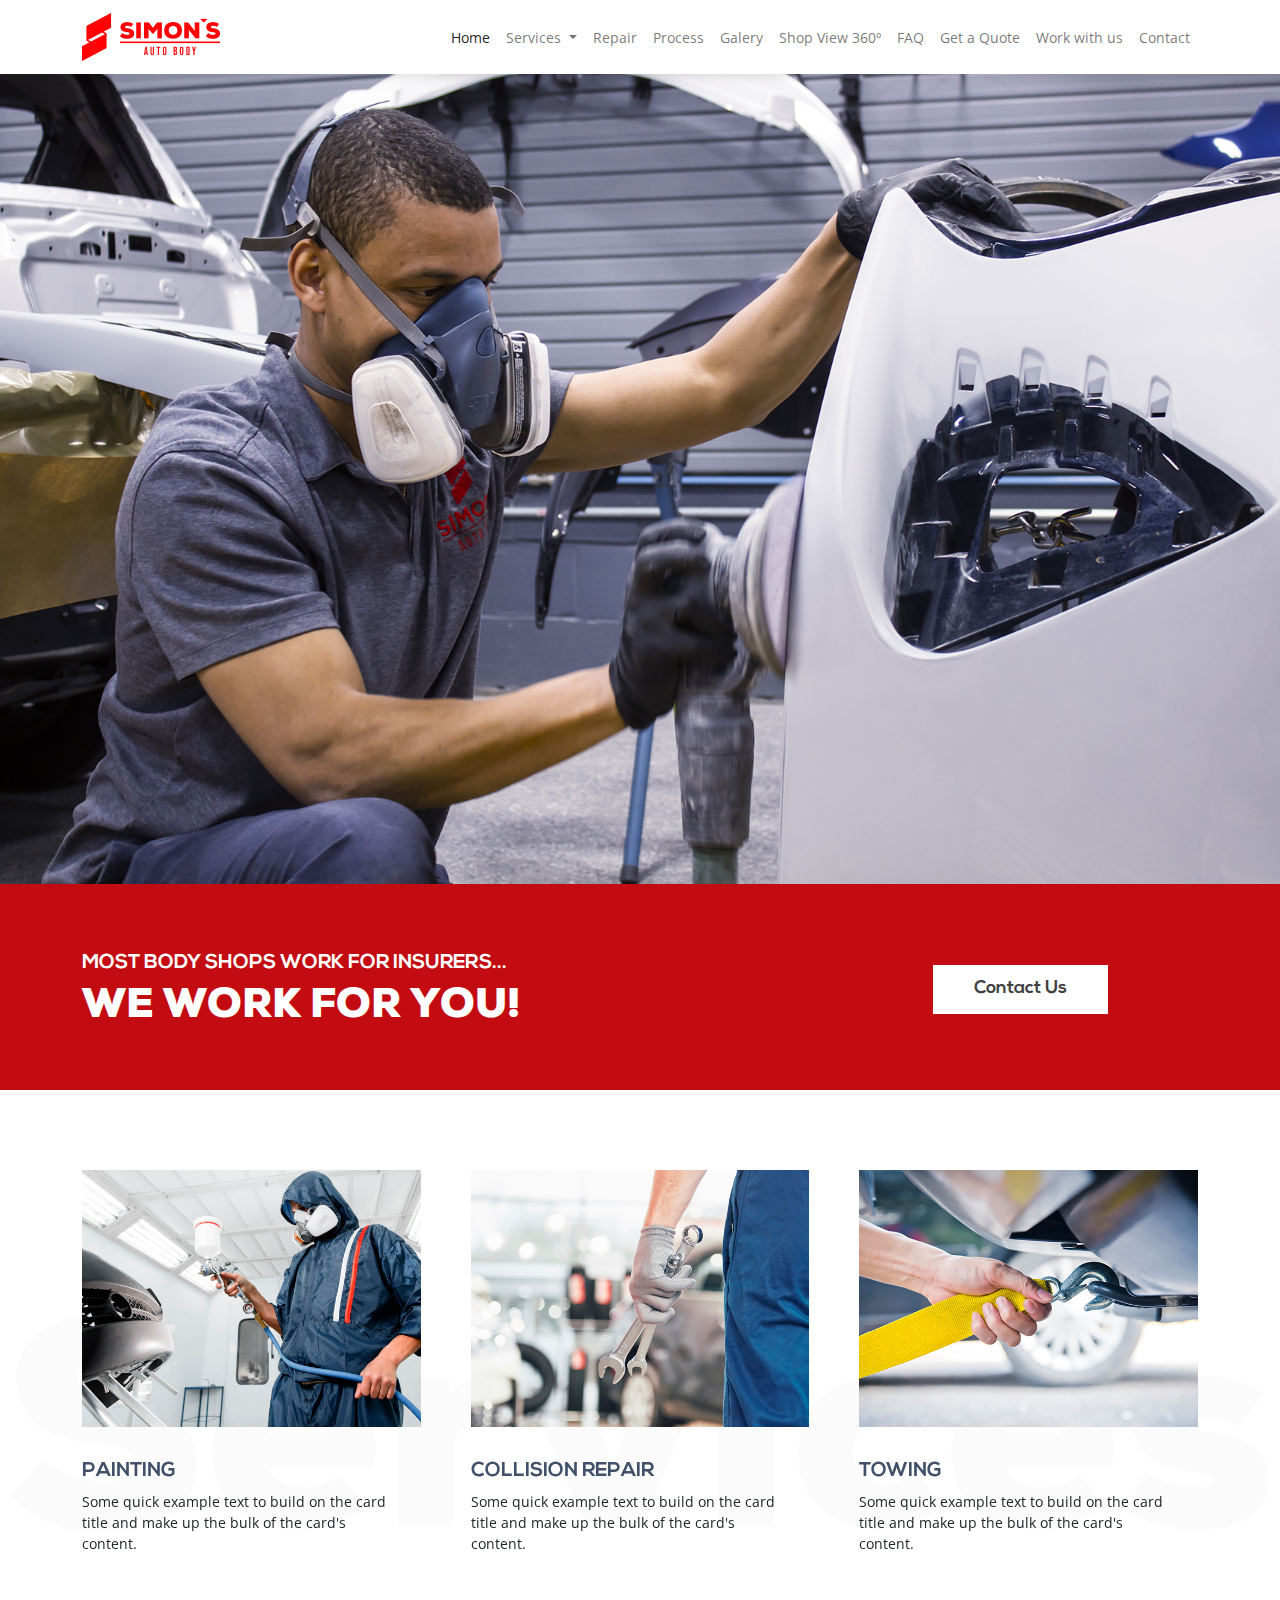
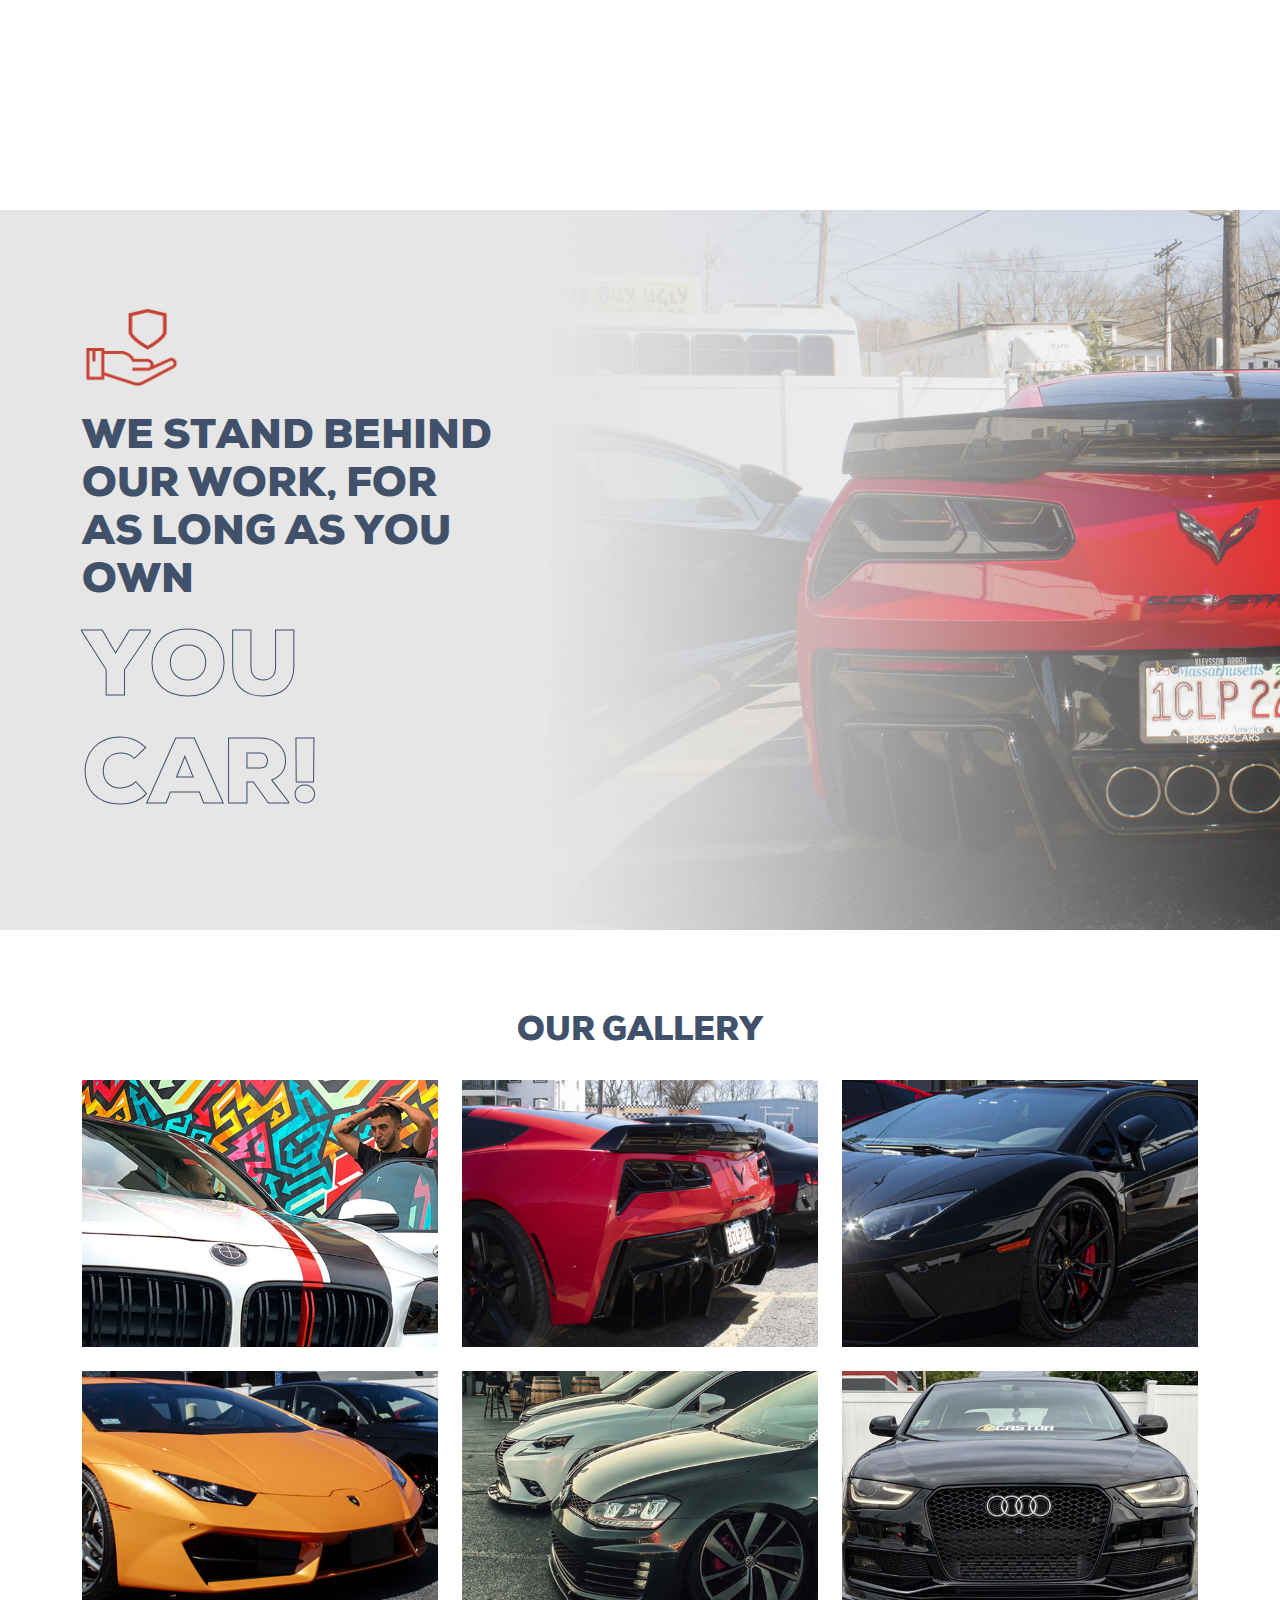
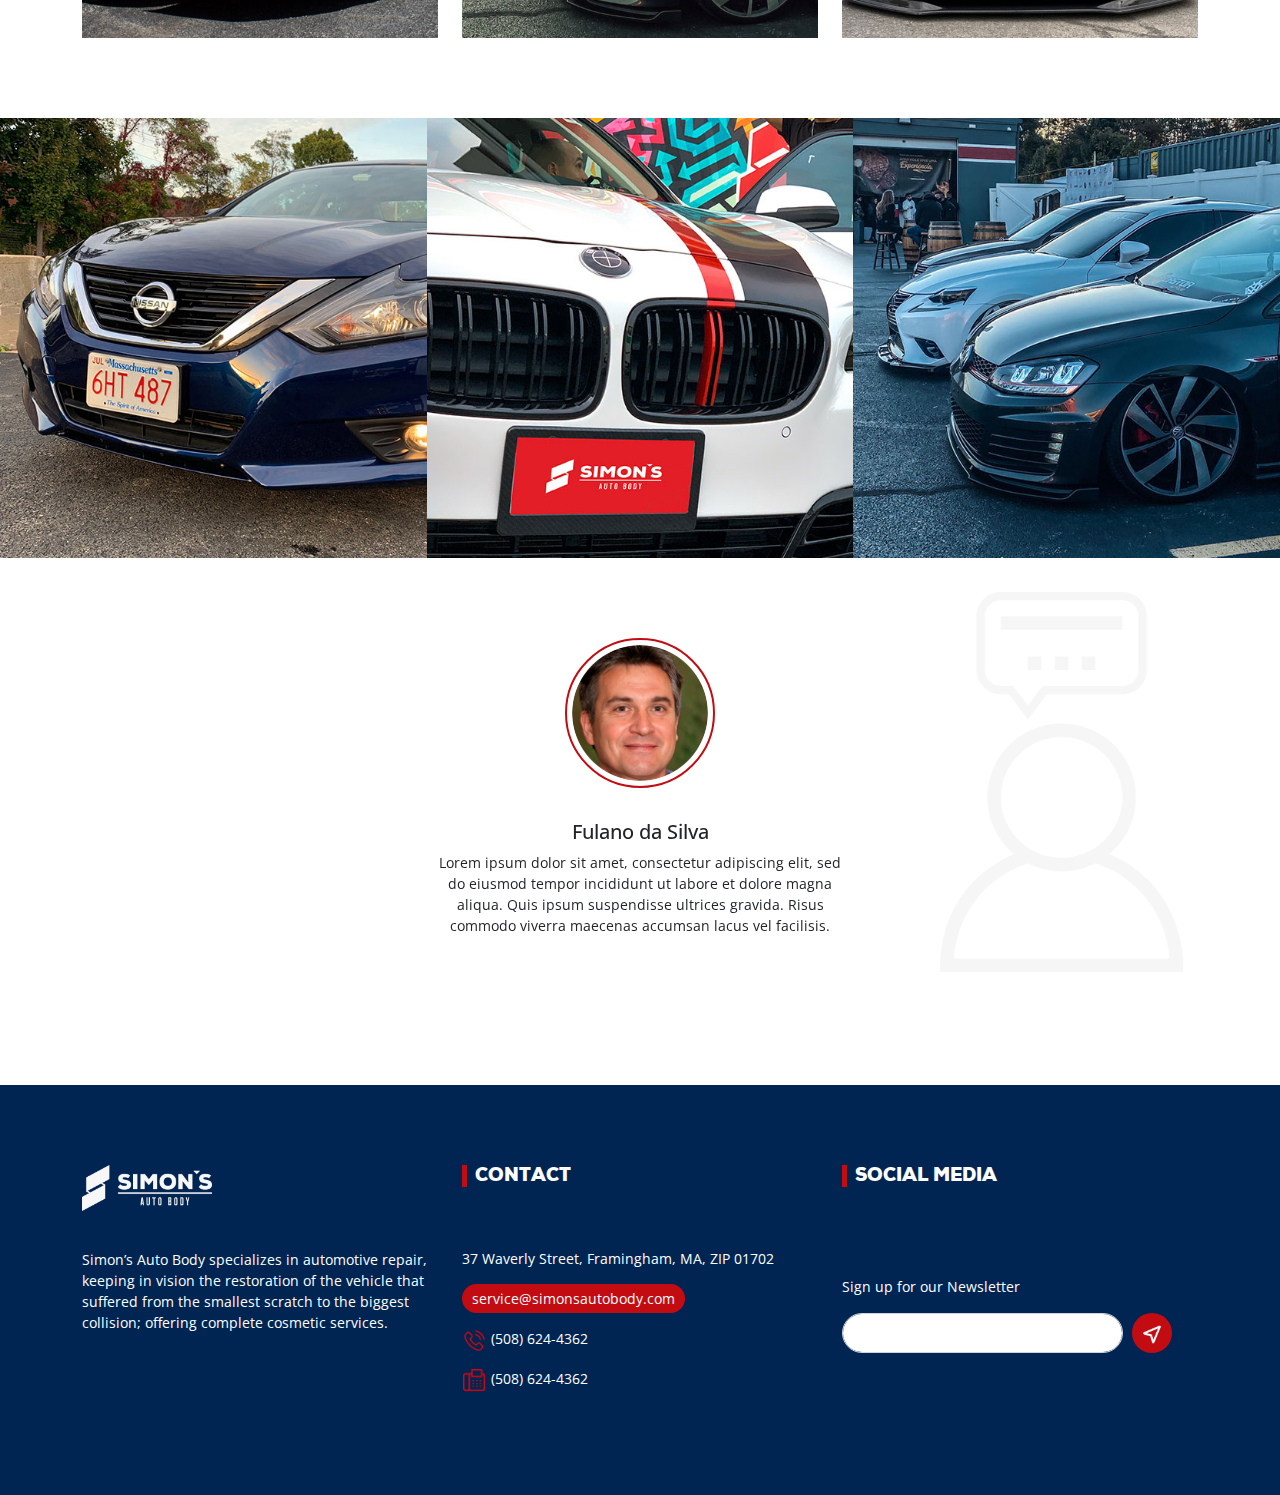
==== index.html @ dc18664b "Initial Commit" ====
<!DOCTYPE html>
<html lang="en">

<head>
    <meta charset="UTF-8">
    <meta http-equiv="X-UA-Compatible" content="IE=edge">
    <meta name="viewport" content="width=device-width, initial-scale=1.0">
    <title>Simon's Auto Body</title>
    <link rel="stylesheet" href="assets/css/bootstrap.min.css">
    <!-- Google Fonts -->
    <link rel="preconnect" href="https://fonts.googleapis.com">
    <link rel="preconnect" href="https://fonts.gstatic.com" crossorigin>
    <link href="https://fonts.googleapis.com/css2?family=Open+Sans:ital,wght@0,300;0,400;0,500;0,600;0,700;0,800;1,300;1,400;1,500;1,600;1,700;1,800&display=swap" rel="stylesheet">
    <!-- Font Awesome -->
    <link rel="stylesheet" href="https://use.fontawesome.com/releases/v5.15.4/css/all.css" integrity="sha384-DyZ88mC6Up2uqS4h/KRgHuoeGwBcD4Ng9SiP4dIRy0EXTlnuz47vAwmeGwVChigm" crossorigin="anonymous">
    <!-- Plugins -->
    <link rel="stylesheet" href="assets/plugins/owl-carousel/assets/owl.carousel.min.css">
    <link rel="stylesheet" href="assets/plugins/owl-carousel/assets/owl.theme.default.min.css">
    <!-- STYLES -->
    <link rel="stylesheet" href="assets/css/font/font.css">
    <link rel="stylesheet" href="assets/css/style.css">
</head>

<body>
    <!-- Main Menu -->
    <nav class="navbar navbar-menu navbar-expand-lg navbar-light">
        <div class="container">
            <a class="navbar-brand" href="#">
                <img src="assets/images/logo.png" alt="SAB">
            </a>
            <button class="navbar-toggler" type="button" data-bs-toggle="collapse" data-bs-target="#navbarSupportedContent" aria-controls="navbarSupportedContent" aria-expanded="false" aria-label="Toggle navigation">
                <span class="navbar-toggler-icon"></span>
            </button>
            <div class="collapse navbar-collapse" id="navbarSupportedContent">
                <ul class="navbar-nav ms-auto mb-2 mb-lg-0">
                    <li class="nav-item">
                        <a class="nav-link active" aria-current="page" href="#">Home</a>
                    </li>
                    <li class="nav-item dropdown">
                        <a class="nav-link dropdown-toggle" href="#" id="navbarDropdown" role="button" data-bs-toggle="dropdown" aria-expanded="false">
                        Services 
                        </a>
                        <ul class="dropdown-menu" aria-labelledby="navbarDropdown">
                            <li><a class="dropdown-item" href="#">Action</a></li>
                            <li><a class="dropdown-item" href="#">Another action</a></li>
                        </ul>
                    </li>
                    <li class="nav-item">
                        <a class="nav-link" href="#">Repair</a>
                    </li>                   
                    <li class="nav-item">
                        <a class="nav-link" href="#">Process</a>
                    </li>                   
                    <li class="nav-item">
                        <a class="nav-link" href="#">Galery</a>
                    </li>
                    <li class="nav-item">
                        <a class="nav-link" href="#">Shop View 360º</a>
                    </li>
                    <li class="nav-item">
                        <a class="nav-link" href="#">FAQ</a>
                    </li>
                    <li class="nav-item">
                        <a class="nav-link" href="#">Get a Quote</a>
                    </li>
                    <li class="nav-item">
                        <a class="nav-link" href="#">Work with us</a>
                    </li>
                    <li class="nav-item">
                        <a class="nav-link" href="#">Contact</a>
                    </li>
                </ul>
            </div>
        </div>
    </nav>
    <!-- ./Main Menu -->

    <!-- Header Slideshow -->
    <section class="header"></section>
    <!-- ./Header Slideshow -->

    <!-- CTA Header -->
    <section class="cta-header bg-red">
        <div class="container">
            <div class="row">
                <div class="col-lg-8">
                    <p class="text-subtitle f-size-20 pt-4 text-uppercase color-white">Most Body Shops work for insurers...</p>
                    <p class="title f-size-40 color-white">WE WORK FOR YOU!</p>
                </div>
                <div class="col-lg-4 h-100 align-self-center">
                    <p class="text-center"><a href="#" class="btn btn-white rounded-0">Contact Us</a></p>
                </div>
            </div>
        </div>
    </section>
    <!-- ./CTA Header -->

    <!-- Services -->
    <section class="ptb-80 shape-service">
        <div class="container">
            <div class="row">
                <div class="col-lg-12">
                    <div class="owl-carousel owl-theme owl-service">
                        <div class="item">
                            <div class="card border-0">
                                <img src="assets/images/service/painting.png" class="card-img-top rounded-0" alt="...">
                                <div class="card-body ps-0">
                                    <h5 class="card-title pt-3">Painting</h5>
                                    <p class="card-text">Some quick example text to build on the card title and make up the bulk of the card's content.</p>
                                </div>
                            </div>
                        </div>
                        <div class="item">
                            <div class="card border-0">
                                <img src="assets/images/service/repair.png" class="card-img-top rounded-0" alt="...">
                                <div class="card-body ps-0">
                                    <h5 class="card-title pt-3">Collision Repair</h5>
                                    <p class="card-text">Some quick example text to build on the card title and make up the bulk of the card's content.</p>
                                </div>
                            </div>
                        </div>
                        <div class="item">
                            <div class="card border-0">
                                <img src="assets/images/service/towing.png" class="card-img-top rounded-0" alt="...">
                                <div class="card-body ps-0">
                                    <h5 class="card-title pt-3">Towing</h5>
                                    <p class="card-text">Some quick example text to build on the card title and make up the bulk of the card's content.</p>
                                </div>
                            </div>
                        </div>
                    </div>
                </div>
            </div>
        </div>
    </section>
    <!-- ./Services -->

    <!-- CTA - Work Description -->
    <section class="cta-work-description">
        <div class="container h-100">
            <div class="row h-100">
                <div class="col-lg-5 align-self-center">
                    <img src="assets/images/icons/icon-01.png" class="icon" alt="Shape">
                    <h1 class="title text-uppercase color-grayscale">we stand behind <br> our work, for <br> as long as you own</h1>
                    <h1 class="title text-outline text-uppercase f-size-90">You Car!</h1>
                </div>
            </div>
        </div>
    </section>
    <!-- ./CTA - Work Description -->

    <!-- GALLERY -->
    <section class="ptb-80">
        <div class="container">
            <div class="row">
                <div class="col-lg-12">
                    <h2 class="title text-center text-uppercase color-grayscale">Our Gallery</h2>
                </div>
                <div class="col-lg-4 pt-4">
                    <img src="assets/images/gallery/img-01.jpg" class="w-100" alt="">
                </div>
                <div class="col-lg-4 pt-4">
                    <img src="assets/images/gallery/img-02.jpg" class="w-100" alt="">
                </div>
                <div class="col-lg-4 pt-4">
                    <img src="assets/images/gallery/img-03.jpg" class="w-100" alt="">
                </div>
                <div class="col-lg-4 pt-4">
                    <img src="assets/images/gallery/img-04.jpg" class="w-100" alt="">
                </div>
                <div class="col-lg-4 pt-4">
                    <img src="assets/images/gallery/img-05.jpg" class="w-100" alt="">
                </div>
                <div class="col-lg-4 pt-4">
                    <img src="assets/images/gallery/img-06.jpg" class="w-100" alt="">
                </div>
            </div>
        </div>
    </section>
    <!-- ./GALLERY -->

    <section>
        <div class="container-fluid">
            <div class="row p-0">
                <div class="col-lg-4 p-0">
                    <img src="assets/images/gallery/after.jpg" class="w-100" alt="">
                </div>
                <div class="col-lg-4 p-0">
                    <img src="assets/images/gallery/after-2.jpg" class="w-100" alt="">
                </div>
                <div class="col-lg-4 p-0">
                    <img src="assets/images/gallery/after-3.jpg" class="w-100" alt="">
                </div>
            </div>
        </div>
    </section>

    <!-- Testimonials -->
    <section class="testimonial">
        <div class="container">
            <div class="row">
                <div class="col-lg-12">
                    <div class="owl-carousel owl-theme owl-testimonials">
                        <div class="item">                            
                            <div class="card border-0">
                                <img src="assets/images/testimonials/fulano.png" class="card-img-top" alt="...">
                                <div class="card-body">
                                    <h5 class="card-title pt-3 text-center">Fulano da Silva</h5>
                                    <p class="card-text text-center">Lorem ipsum dolor sit amet, consectetur adipiscing elit, sed do eiusmod tempor incididunt ut labore et dolore magna aliqua. Quis ipsum suspendisse ultrices gravida. Risus commodo viverra maecenas accumsan lacus vel facilisis. </p>
                                    <ul class="list-inline text-center">
                                        <li class="list-inline-item"><i class="far fa-star"></i></li>
                                        <li class="list-inline-item"><i class="far fa-star"></i></li>
                                        <li class="list-inline-item"><i class="far fa-star"></i></li>
                                        <li class="list-inline-item"><i class="far fa-star"></i></li>
                                        <li class="list-inline-item"><i class="far fa-star"></i></li>
                                    </ul>
                                </div>
                            </div>
                        </div>                        
                    </div>
                </div>
            </div>
        </div>
    </section>
    <!-- ./Testimonials -->

    <!-- Footer -->
    <footer class="footer">
        <div class="container">
            <div class="row">
                <div class="col-lg-4">
                    <img src="assets/images/logo-footer.png" class="logo-footer" alt="">
                    <p>Simon’s Auto Body specializes in automotive repair, keeping in vision the restoration of the vehicle that suffered from the smallest scratch to the biggest collision; offering complete cosmetic services.</p> 
                </div>
                <div class="col-lg-4">
                    <h3 class="title">&nbsp;&nbsp;Contact</h3>
                    <ul class="list-unstyled list-contact">
                        <li>37 Waverly Street, Framingham, MA, ZIP 01702</li>
                        <li><a href="mailto:service@simonsautobody.com" class="label-mail" target="_blank">service@simonsautobody.com</a></li>
                        <li><img src="assets/images/icons/phone.png" width="25" height="auto" alt="Phone"> (508) 624-4362</li>
                        <li><img src="assets/images/icons/fax.png" width="25" height="auto" alt="Fax"> (508) 624-4362</li>
                    </ul>                    
                </div>
                <div class="col-lg-4">
                    <h3 class="title">&nbsp;&nbsp;Social Media</h3>
                    <ul class="list-inline list-social-icon">
                        <li class="list-inline-item"><a href="" target="_blank"><i class="fab fa-instagram"></i></a></li>
                        <li class="list-inline-item"><a href="" target="_blank"><i class="fab fa-facebook"></i></a></li>
                    </ul>          
                    <form class="form-newsletter">
                        <label class="mb-3">Sign up for our Newsletter</label>
                        <div class="input-group mb-3">
                            <input type="text" class="form-control" aria-label="Recipient's username" aria-describedby="button-addon2">
                            <button class="btn btn-outline-secondary" type="button" id="button-addon2"><img src="assets/images/icons/send.png" alt="send"></button>
                        </div>          
                    </form>
                </div>
            </div>
        </div>
    </footer>
    <!-- ./Footer -->

    <script src="https://code.jquery.com/jquery-3.6.0.min.js"></script>
    <script src="assets/js/bootstrap.min.js"></script>
    <script src="assets/plugins/owl-carousel/owl.carousel.min.js"></script>
    <script src="assets/js/custom.js"></script>
</body>

</html>
---- assets/css/font/font.css ----
@font-face {
    font-family: Nexa-Black;
    src: url('Nexa_Black.ttf');
    font-weight: bold;
}

@font-face {
    font-family: Nexa-Bold;
    src: url('Nexa_Bold.otf');
    font-weight: bold;
}

@font-face {
    font-family: Nexa-Light;
    src: url('Nexa_Light.otf');
}
---- assets/css/style.css ----
/********************************
GLOBALS
**********************************/

:root {
    --bg-primary: #c30c12;
    --bg-secondary: #002553;
    --color-red: #c30c12;
    --color-grayscale: #41516a;
    box-shadow: none !important;
    outline: 0;
}

a:hover,
a:active,
a:focus {
    outline: none;
    box-shadow: none !important;
}

body {
    font-family: 'Open Sans', sans-serif;
    font-size: 14px;
}

.navbar-menu {
    background: #fff;
    box-shadow: 1px 2px 10px rgb(0 0 0 / 10%);
}

.header {
    background-image: url('../images/header-1.jpg');
    height: 90vh;
    background-position: center center;
    background-repeat: no-repeat;
    background-size: cover;
}

.btn-white {
    background-color: #fff;
    font-family: 'Nexa-Bold';
    font-size: 18px;
    color: #414141;
    padding: 10px 40px;
}

.text-subtitle {
    font-family: 'Nexa-Bold';
}

.title {
    font-family: 'Nexa-Black';
}

.text-outline {
    color: #E6E6E6;
    -webkit-text-fill-color: #E6E6E6; /* Will override color (regardless of order) */
    -webkit-text-stroke-width: 1px;
    -webkit-text-stroke-color: #41516a;
}

/********************************
HELPERS
**********************************/

/* TEXT COLORS */
.color-grayscale {
    color: var(--color-grayscale);
}

.color-white {
    color: #fff;    
}

/* SPACES */
.p-20 {
    padding-top: 20px;
    padding-bottom: 20px;
}

.p-40 {
    padding-top: 40px;
    padding-bottom: 40px;
}

.p-80 {
    padding: 80px;
}

.ptb-80 {
    padding-top: 80px;
    padding-bottom: 80px;
}

/* FONT SIZES */
.f-size-20 {
    font-size: 20px;
}

.f-size-40 {
    font-size: 40px;
}

.f-size-60 {
    font-size: 60px;
}

.f-size-80 {
    font-size: 80px;
}

.f-size-90 {
    font-size: 90px;
}

.f-size-100 {
    font-size: 100px;
}

.bg-red {
    background-color: var(--bg-primary);
}

/********************************
STYLES
**********************************/

.cta-header {
    padding-top: 40px;
    padding-bottom: 20px;
}

.cta-header .title {
    position: relative;
    top: -20px;
}

.shape-service {
    background-image: url('../images/shape/service.png');
    background-size: cover;
    background-position: center -250px;
    background-repeat: no-repeat;
    min-height: 80vh;
}

.owl-service .item .card {
    background: none;
}

.owl-service .item .card-title {
    font-family: 'Nexa-Bold';
    color: #41516a;
    text-transform: uppercase;
}

.cta-work-description {
    background-image: url('../images/background/bg-work-description.jpg');
    background-size: cover;
    background-position: center center;
    background-repeat: no-repeat;
    height: 80vh;
}

.cta-work-description .title {
    font-family: 'Nexa-Black';
}

.cta-work-description .icon {
    width: 100px;
    height: auto;
    padding-bottom: 20px;
}

.testimonial {
    padding-top: 80px;
    padding-bottom: 80px;
    background: url('../images/shape/testimonial.png')  110% -50px no-repeat; 
}

.owl-testimonials .item .card {
    background: none;
}

.owl-testimonials .item .card .card-img-top {
    width: 150px;
    height: auto;
    display: block;
    margin-left: auto;
    margin-right: auto;
    border: var(--bg-primary) 2px solid;
    border-radius: 50%;
    padding: 5px;
}

.owl-testimonials .card-body {
    padding-left: 350px;
    padding-right: 350px;
}

.footer {
    background-color: var(--bg-secondary);
    padding-top: 80px;
    padding-bottom: 80px;
    color: #fff;
}

.footer .logo-footer {
    padding-bottom: 38px;
    width: 130px;
    height: auto;
}

.footer .title {    
    font-family: 'Nexa-Black';
    text-transform: uppercase;
    border-left: 5px solid var(--color-red);
    font-size: 18px;
}

.footer .list-social-icon,
.footer .list-contact {
    margin-top: 52px;
}

.footer .list-contact li {
    line-height: 40px;
}

.footer .label-mail {
    background-color: var(--bg-primary);        
    padding: 5px 10px;
    border-radius: 20px;
}

.footer a.label-mail {
    color: #fff;
    text-decoration: none;
}

.footer .list-social-icon li a {
    color: #fff;
    font-size:25px;
}

.footer .form-newsletter .input-group {
    width: 20rem;
}

.footer .form-newsletter .input-group input {
    border-radius: 80px !important;    
}

.footer .form-newsletter .btn-outline-secondary {
    border: none;
    border-radius: 80px !important;
    background-color: var(--bg-primary);
    padding: 8px 10px;
    position: relative;
    left: 10px;
}

.footer .form-newsletter .btn-outline-secondary img {
    width: 20px;
    height: auto;
}
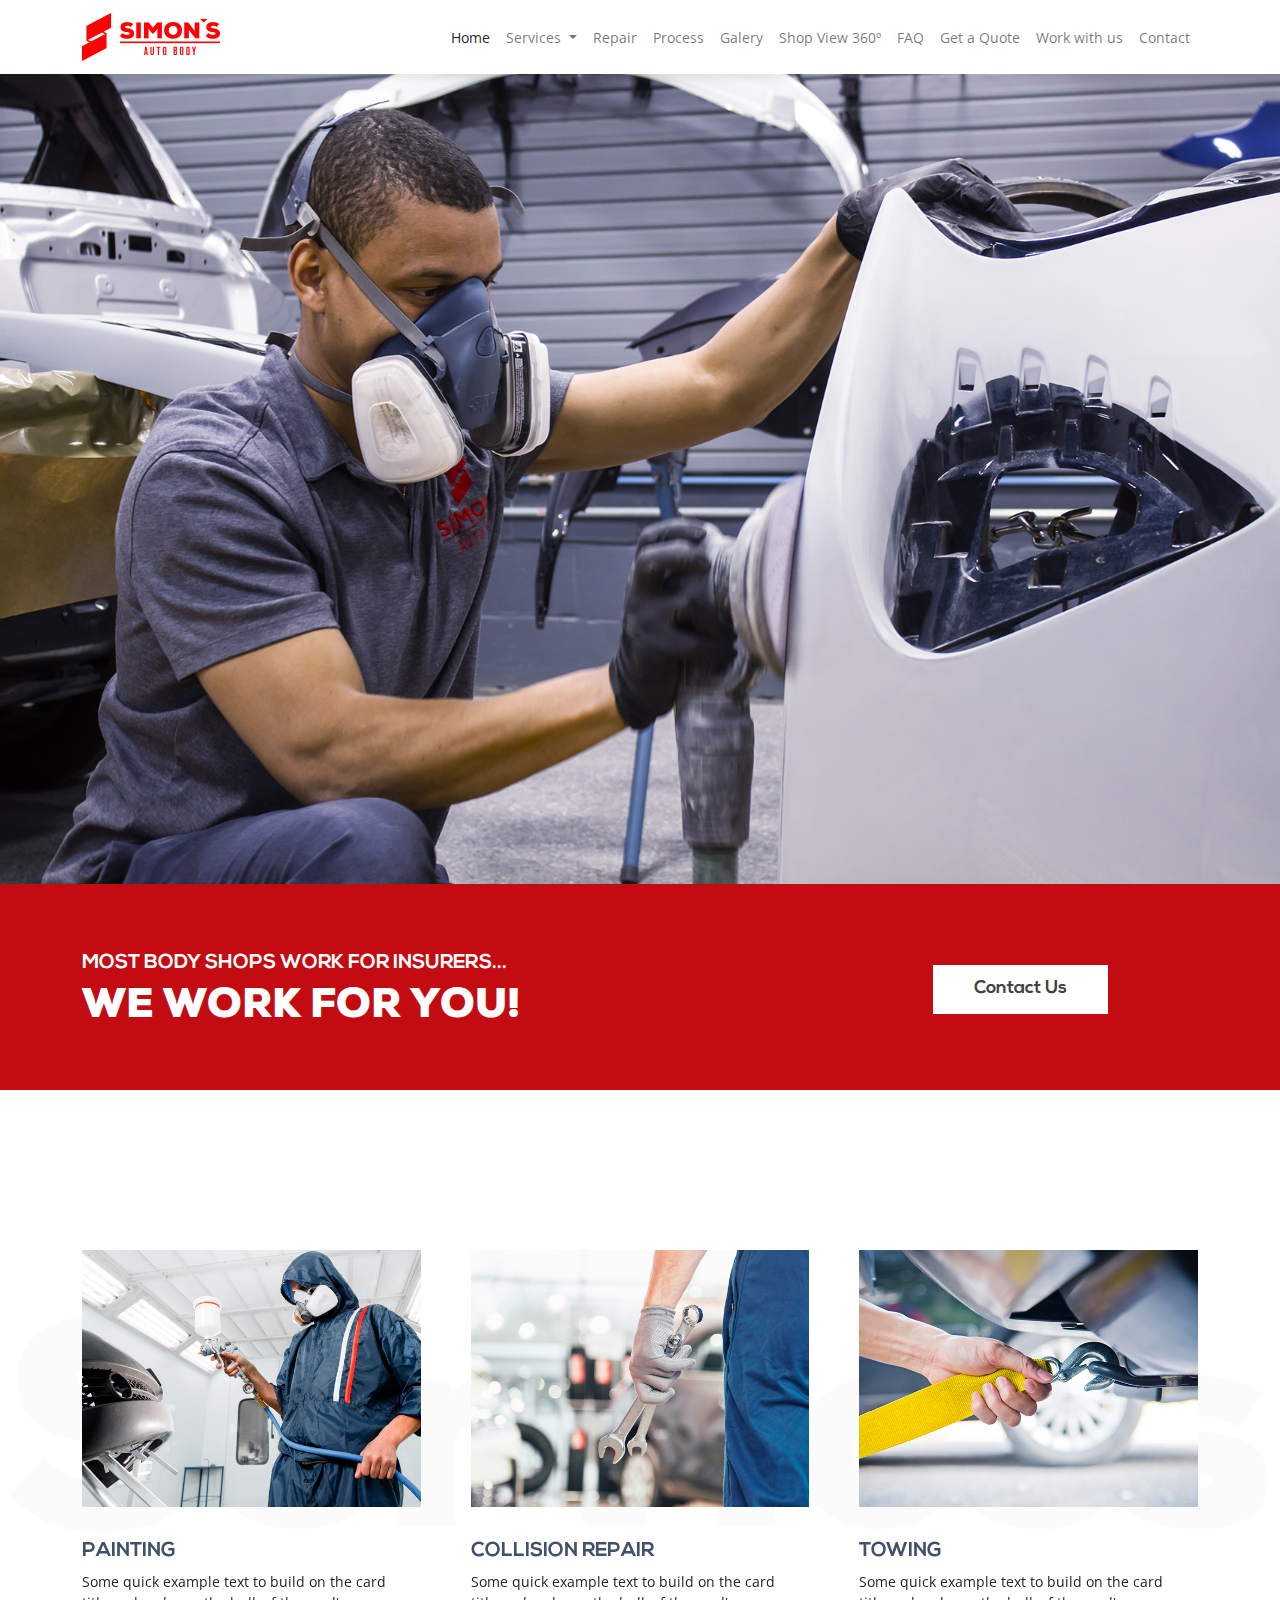
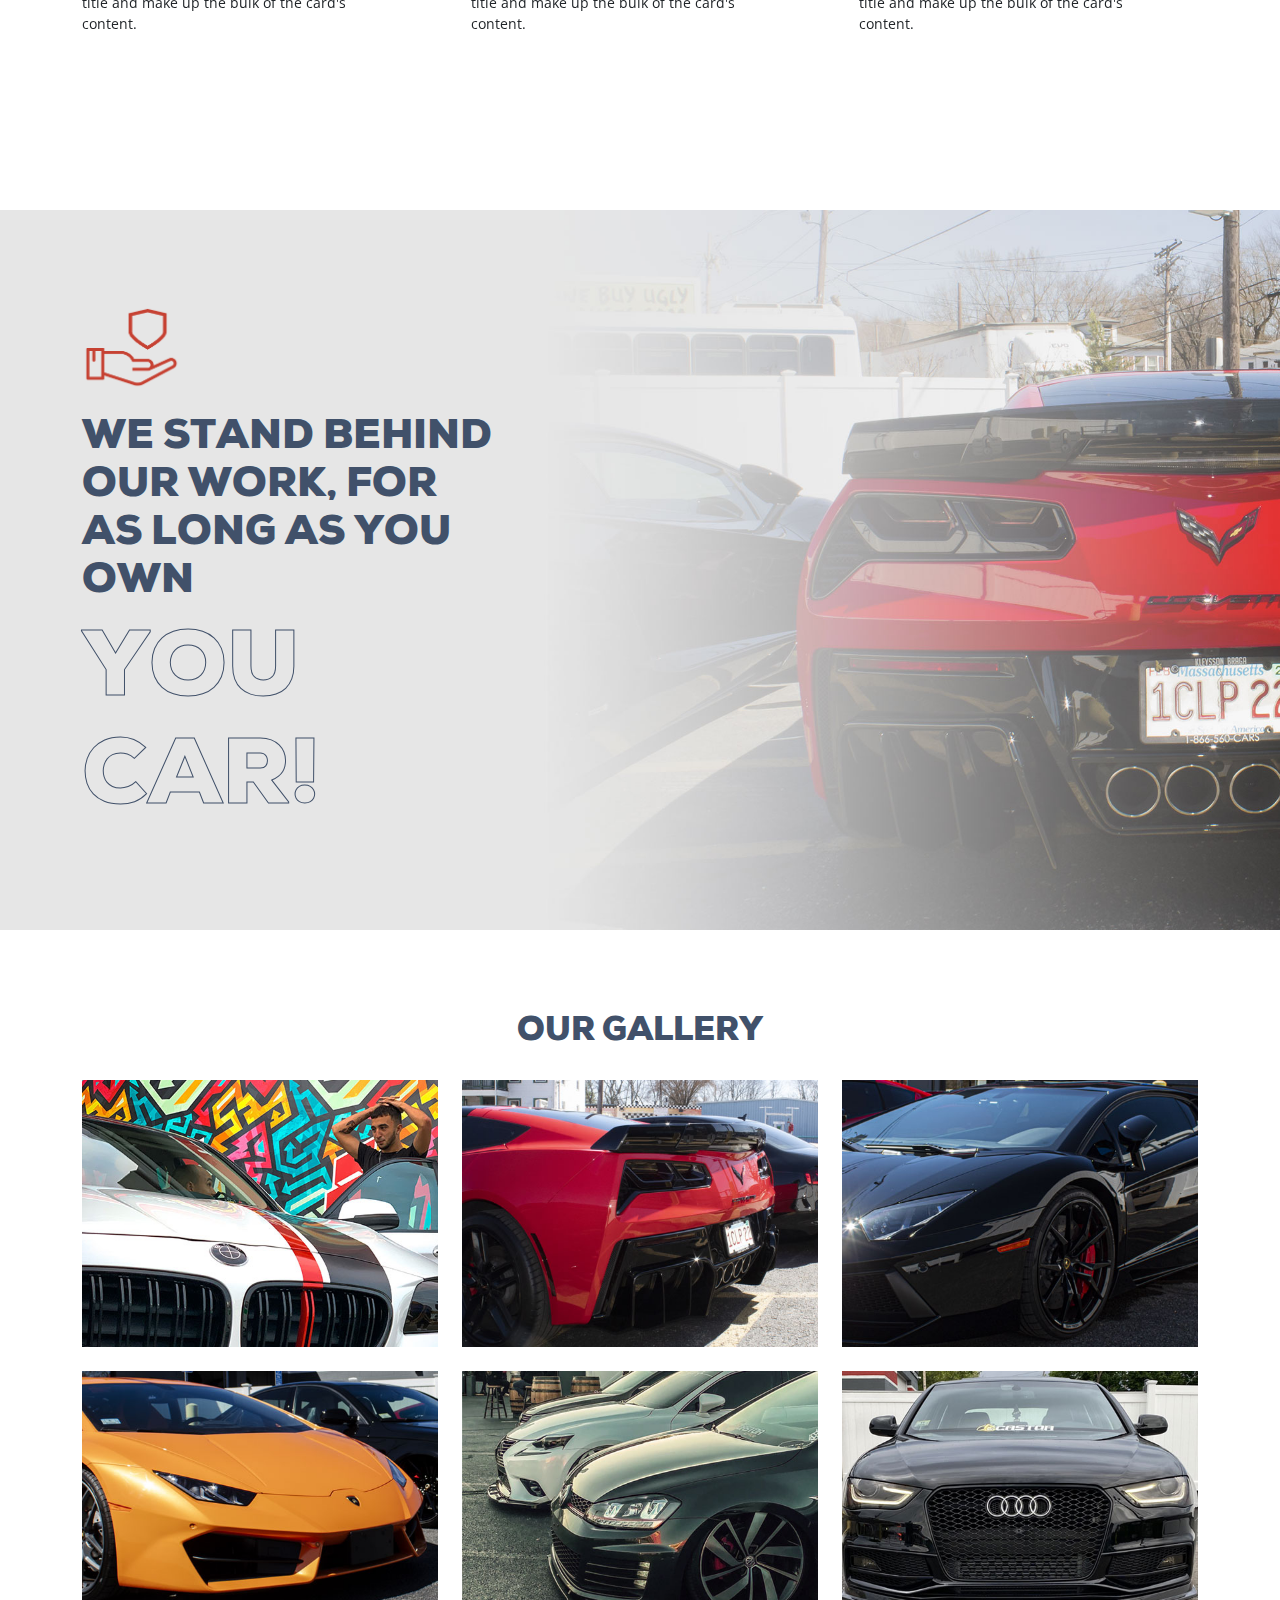
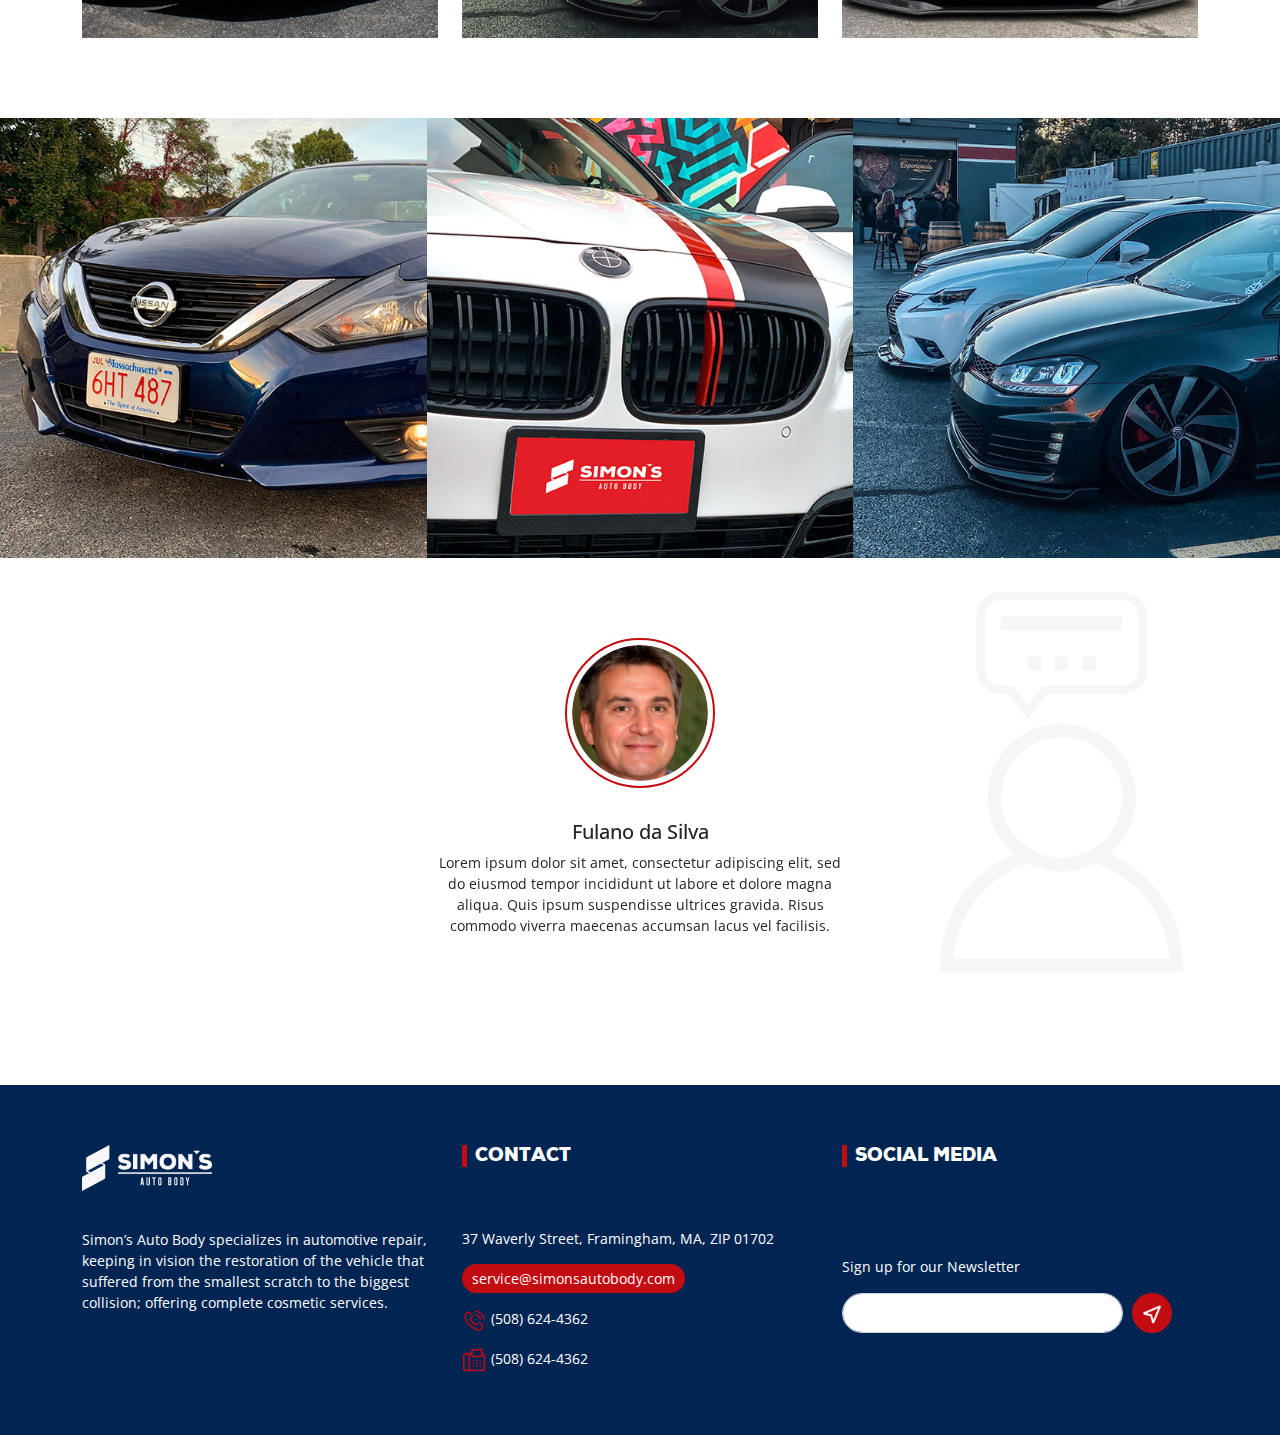
==== commit a9cb69da: "alterações em dispositivos xxl" ====
--- a/index.html
+++ b/index.html
@@ -97,9 +97,9 @@
 
     <!-- Services -->
     <section class="ptb-80 shape-service">
-        <div class="container">
-            <div class="row">
-                <div class="col-lg-12">
+        <div class="container h-100">
+            <div class="row h-100">
+                <div class="col-lg-12 align-self-center">
                     <div class="owl-carousel owl-theme owl-service">
                         <div class="item">
                             <div class="card border-0">
@@ -142,7 +142,7 @@
                 <div class="col-lg-5 align-self-center">
                     <img src="assets/images/icons/icon-01.png" class="icon" alt="Shape">
                     <h1 class="title text-uppercase color-grayscale">we stand behind <br> our work, for <br> as long as you own</h1>
-                    <h1 class="title text-outline text-uppercase f-size-90">You Car!</h1>
+                    <h1 class="title text-outline-grayscale text-uppercase f-size-90">You Car!</h1>
                 </div>
             </div>
         </div>
--- a/assets/css/style.css
+++ b/assets/css/style.css
@@ -7,8 +7,13 @@
 :root {
     --bg-primary: #c30c12;
     --bg-secondary: #002553;
+    --bg-thirty: #f1f1f1;
     --color-red: #c30c12;
     --color-grayscale: #41516a;
+    --color-silver: #cfc3af;
+    --color-blue-light: #a6d7e3;
+    --color-blue: #002553;
+    --color-yellow: #feb238;
     box-shadow: none !important;
     outline: 0;
 }
@@ -19,6 +24,8 @@
     outline: none;
     box-shadow: none !important;
 }
+
+
 
 body {
     font-family: 'Open Sans', sans-serif;
@@ -46,6 +53,15 @@
     padding: 10px 40px;
 }
 
+.btn-red {
+    background-color: var(--bg-primary);
+    text-transform: uppercase;
+    font-family: 'Nexa-Bold';
+    font-size: 18px;
+    padding: 10px 40px;
+    border-radius: 30px;
+}
+
 .text-subtitle {
     font-family: 'Nexa-Bold';
 }
@@ -54,13 +70,38 @@
     font-family: 'Nexa-Black';
 }
 
-.text-outline {
+.text-outline-grayscale {
     color: #E6E6E6;
     -webkit-text-fill-color: #E6E6E6; /* Will override color (regardless of order) */
     -webkit-text-stroke-width: 1px;
     -webkit-text-stroke-color: #41516a;
 }
 
+.text-outline-blue {
+    color: #fff;
+    -webkit-text-fill-color: #fff; /* Will override color (regardless of order) */
+    -webkit-text-stroke-width: 1px;
+    -webkit-text-stroke-color: var(--color-blue);
+}
+
+.text-outline-white {
+    color: #fff;
+    -webkit-text-fill-color: #001022; /* Will override color (regardless of order) */
+    -webkit-text-stroke-width: 1px;
+    -webkit-text-stroke-color: #fff;
+}
+
+.divider {
+    width: 50px;
+    height: 3px;
+    display: block;
+    margin: 0 auto;
+}
+
+.bg-red {
+    background-color: var(--bg-primary);
+}
+
 /********************************
 HELPERS
 **********************************/
@@ -72,6 +113,26 @@
 
 .color-white {
     color: #fff;    
+}
+
+.color-blue {
+    color: var(--color-blue);
+}
+
+.color-yellow {
+    color: var(--color-yellow);
+}
+
+.color-red {
+    color: var(--color-red);
+}
+
+.color-silver {
+    color: var(--color-silver);
+}
+
+.color-blue-light {
+    color: var(--color-blue-light);
 }
 
 /* SPACES */
@@ -94,6 +155,10 @@
     padding-bottom: 80px;
 }
 
+.pb-80 {
+    padding-bottom: 80px;
+}
+
 /* FONT SIZES */
 .f-size-20 {
     font-size: 20px;
@@ -142,7 +207,7 @@
     background-size: cover;
     background-position: center -250px;
     background-repeat: no-repeat;
-    min-height: 80vh;
+    height: 80vh;
 }
 
 .owl-service .item .card {
@@ -199,10 +264,153 @@
     padding-right: 350px;
 }
 
+.sd-header {
+    background-image: url('../images/background/bg-header-internal-service-detail.jpg');
+    background-size: cover;
+    background-position: center center;
+    background-repeat: no-repeat;
+    min-height: 40vh;
+}
+
+.sd-description {
+    padding-top: 80px;
+    padding-bottom: 80px;
+}
+
+.sd-description .title {
+    font-size: 55px;
+    line-height: 55px;
+}
+
+.sd-about {
+    background-color: var(--bg-secondary);
+    min-height: 400px;
+}
+
+.sd-about img {
+    width: 100%;
+    height: 400px;
+    object-fit: cover;
+}
+
+.sd-about .col-custom {
+    padding-left: 120px;    
+}
+
+.sd-about .col-custom p {
+    padding-right: 200px;
+}
+
+.sd-detailing {
+    background-color: var(--bg-thirty); 
+    min-height: 40vh;
+}
+
+.sd-detailing img {
+    width: 100%;
+    height: 400px;
+    object-fit: cover;
+}
+
+.sd-detailing .col-custom {
+    padding-left: 80px;    
+    padding-right: 120px;
+}
+
+.sd-paint-correction {
+    background-image: url('../images/background/bg-sd-paint-correction.jpg');
+    background-size: cover;
+    background-position: center center;
+    background-repeat: no-repeat;
+    height: 80vh;    
+}
+
+.sd-package {
+    padding-top: 80px;
+    padding-bottom: 80px;
+}
+
+.sd-package img,
+.sd-gallery img {
+    border-radius: 0;
+}
+
+.sd-package .card-package .card-body {
+    position: relative;
+    top: 15%;
+}
+
+.sd-package .card-package .logo-package {
+    width: 150px;
+    height: auto;
+}
+
+.sd-package .card-package .card-title {
+    font-family: 'Nexa-Black';
+    text-align: center;
+    padding-top: 10px;
+    font-size: 35px;
+}
+
+.sd-package .card-package .divider {
+    background-color: #fff;
+    width: 50px;
+    height: 3px;
+    display: block;
+    margin: 0 auto;
+}
+
+.sd-package .card-package .card-link {
+    background-color: var(--bg-primary);
+    border-radius: 50px;
+    font-family: 'Nexa-Black';
+    padding: 6px 10px;
+    text-decoration: none;
+    color: #fff;
+}
+
+.sd-package .card-package .card-link-gold:hover {
+    color: var(--color-yellow);
+    transition: ease-in-out .2s;
+}
+
+.sd-package .card-package .card-link-pearl:hover {
+    color: var(--color-silver);
+    transition: ease-in-out .2s;
+}
+
+.sd-package .card-package .card-link-diamond:hover {
+    color: var(--color-blue-light);
+    transition: ease-in-out .2s;
+}
+
+.sd-gallery .card-gallery .card-link-play-button {
+    padding: 26px 30px;
+    background-color: var(--bg-primary);
+    color: #fff;
+    border-radius: 50px;
+    position: absolute;
+    top: 40%;
+    left: 43%;
+}
+
+.sd-before-after {
+    background-image: url('../images/background/before-after.jpg');
+    background-size: cover;
+    background-position: center center;
+    background-repeat: no-repeat;
+    height: 80vh;
+}
+
+.sd-before-after .title {
+    font-size: 8rem;
+    line-height: 110px;
+}
+
 .footer {
     background-color: var(--bg-secondary);
-    padding-top: 80px;
-    padding-bottom: 80px;
+    padding-top: 60px;
+    padding-bottom: 40px;
     color: #fff;
 }
 
